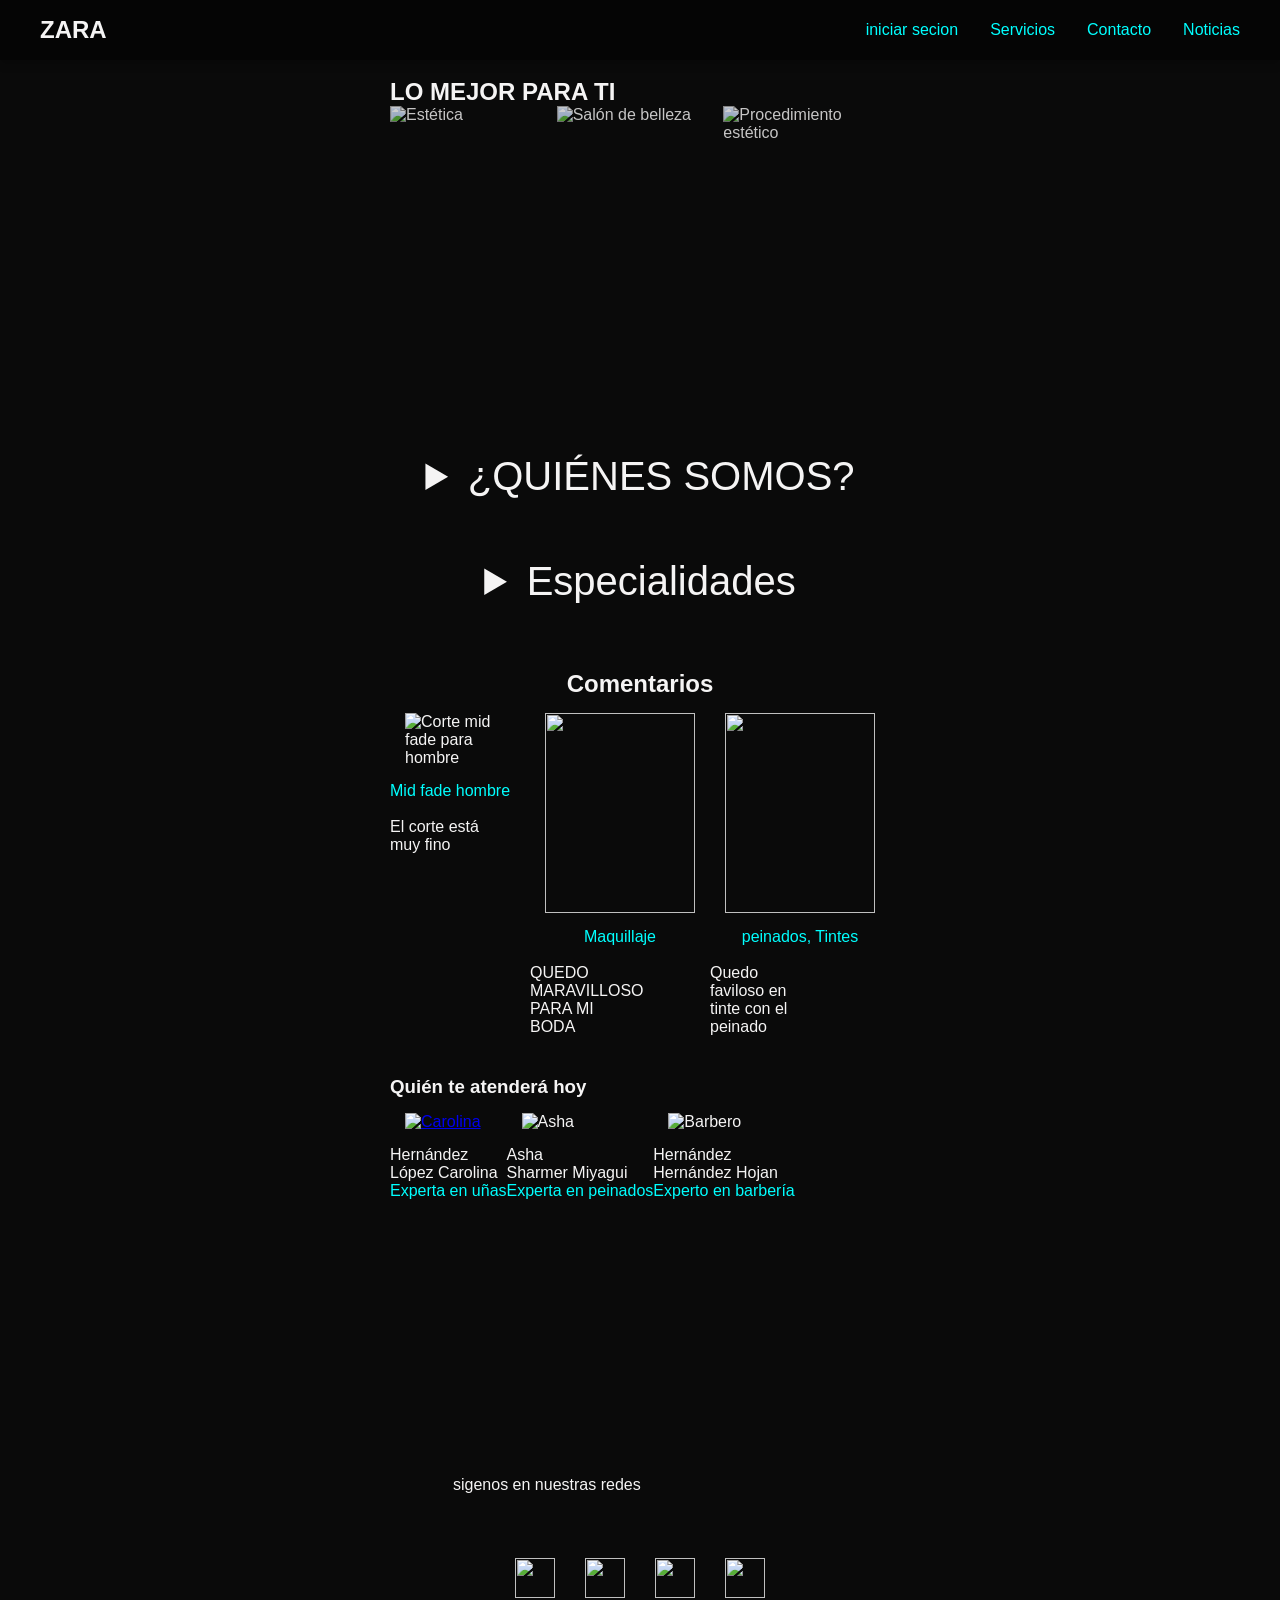
==== frontend/index.html @ 86b6a08e "orden" ====
<!DOCTYPE html>
<html lang="es">

<head>
    <meta charset="UTF-8">
    <meta name="viewport" content="width=device-width, initial-scale=1.0">
    <title>ZARA</title>
    <link href="estilos/estilos.css" rel="stylesheet">
</head>

<body>

<body>

    <header>
        <nav>
            <div class="nav_container">

                <a href="#" class="logo">ZARA</a>

                <button class="menu_bt" id="menuBtn" aria-expanded="false">
                    ≡
                </button>

                <ul class="nav_links" id="navLinks">
                    <li>
                        <a href="usuario.html">iniciar secion</a>
                    </li>

                    <li>
                        <a href="servicios.html">Servicios</a>
                    </li>

                    <li>
                        <a href="contacto.html">Contacto</a>
                    </li>
                    <li>
                        <a href="noticias.html">Noticias</a>
                    </li>
                </ul>

            </div>
        </nav>
    </header>
    <br>

    <div class="cuadro">

        <section>
            <h1>LO MEJOR PARA TI</h1>

            <div class="wius">
                <img src="https://cdn.pixabay.com/photo/2017/10/29/23/37/estetica-2901096_1280.jpg" alt="Estética">
                <img src="https://images.fresha.com/lead-images/placeholders/hair-salon-189.jpg?class=width-small"
                    alt="Salón de belleza">
                <img src="https://media.gettyimages.com/id/1347013301/es/foto/el-procedimiento-de-la-medicina-est%C3%A9tica.jpg?s=612x612&w=0&k=20&c=e2QnLi5lDzYhxBXJVDUsyGyKHxDDmjA5Le5JtWlA25o="
                    alt="Procedimiento estético">
            </div>
        </section>

        <br>

        <section class="Cuestions">
            <details>
                <summary style="font-size: 40px;">
                    ¿QUIÉNES SOMOS?
                </summary>

                <div class="Cuestions">
                    <p>
                        SOMOS ZARA, UNA ESTÉTICA QUE CUIDA
                        TU CABELLO A UNA PROFUNDIDAD
                        QUE NI TÚ CONOCÍAS
                    </p>
                </div>
            </details>
        </section>

        <section class="Cuestions">
            <details>
                <summary style="font-size: 40px;">
                    Especialidades
                </summary>

                <div class="infoper">

                    <div class="servise">
                        <li>Manicure</li>
                        <li>Pedicure</li>
                        <li>Barbería</li>
                    </div>

                    <div class="servise">
                        <li>Peinados</li>
                        <li>Maquillaje</li>
                        <li>Tintes</li>
                    </div>

                </div>
            </details>
        </section>

        <br>
        <br>

        <h2>Comentarios </h2>

        <section class="maestros">
            <div>
                <img src="estilos/imgs/cortes-mid-fade-para-hombre-subido-istock.webp"
                    alt="Corte mid fade para hombre">

                <div style="text-align: left; color: aqua;">
                    Mid fade hombre
                </div>
                <br>

                <div style="text-align: left;">
                    El corte está<br>
                    muy fino
                </div>
            </div>
            <div>
                <img src="estilos/imgs/Maquillaje-de-ojos-para-boda-natural1.webp">

                <div style="text-align: center; color: aqua;">
                    Maquillaje
                </div>
                <br>

                <div style="text-align: left; width: 80px;">
                    QUEDO MARAVILLOSO
                     PARA MI BODA 
                </div>
            </div>
            <div>
                <img src="estilos/imgs/6ca13be33680dc846db12d1da7114203.webp">
                <div style="text-align: center; color: aqua;">
                    peinados, Tintes
                </div>
                <br>

                <div style="text-align: left; width: 80px;">
                    Quedo faviloso en tinte con el peinado 

                </div>
            </div>
        </section>
        <br>
        <section style="margin: 60px;">
            <h3>Quién te atenderá hoy</h3>
        <section class="maestros">
            <div>
                <a href="contacto.html">
                    <img src="estilos/imgs/gettyimages-2157655301-612x612.jpg"
                        alt="Carolina">
                </a>

                <div>
                    Hernández<br>
                    López Carolina
                </div>

                <div>
                    <span style="color: aqua;">
                        Experta en uñas
                    </span>
                </div>
            </div>

            <div>
                <img src="estilos/imgs/gettyimages-1400696521-612x612.jpg"
                    alt="Asha">

                <div>
                    Asha<br>
                    Sharmer Miyagui
                </div>

                <div>
                    <span style="color: aqua;">
                        Experta en peinados
                    </span>
                </div>
            </div>

            <div>
                <img src="estilos/imgs/barber.jpg"
                    alt="Barbero">

                <div>
                    Hernández<br>
                    Hernández Hojan
                </div>

                <div>
                    <span style="color: aqua;">
                        Experto en barbería
                    </span>
                </div>
            </div>

            </section>
        </section>

        <br>
    <footer>
        <div>
            sigenos en nuestras redes
        </div>
        <br>
        <div>
            <ul class = "Redes">
                <li >
                    <img src="estilos/imgs/icono1.webp">
                </li>
                <li>
                    <img src="estilos/imgs/wogo.webp" >

                </li>
                    <li>
                        <img src="estilos/imgs/xlogo.webp">

                </li>
                    <li>
                        <img src="estilos/imgs/tick.webp">

                </li>
            </ul>
        </div>
    </footer>
</div>
<script src="scripts.js"></script>

</body>

</html>
---- frontend/estilos/estilos.css ----
*{
    margin: 0;
    padding: 0;
    box-sizing: border-box;
    font-family: Arial, Helvetica, sans-serif;
}

body {
    background-color: #0a0a0a;
    color: #f5f4f4;
}


header {
    margin: 20px auto;
    padding: 10px;
}

nav {
    position: fixed;
    top: 0;
    left: 0;
    width: 100%;
    background-color: #050505;
    padding: 1rem 2rem;
    box-shadow: 0 2px 10px rgba(0, 0, 0, 0.3);
    z-index: 1000;
}

.nav_container {
    display: flex;
    justify-content: space-between;
    align-items: center;
    max-width: 1200px;
    margin: 0 auto;
}

.logo {
    color: #f5f4f4;
    font-weight: bold;
    font-size: 1.5rem;
    text-decoration: none;
}

.nav_links {
    display: flex;
    gap: 2rem;
    list-style: none;
}

.nav_links a {
    display: inline-block;
    color: aqua;
    text-decoration: none;
    font-weight: 500;
    transition: all 0.2s;
}

.nav_links a:hover {
    opacity: 0.8;
    transform: translateY(-2px);
}

.menu_bt {
    display: none;
    background: none;
    border: none;
    color: #fff;
    font-size: 1.8rem;
    cursor: pointer;
}


/* MENÚ PARA MÓVIL */
@media (max-width: 768px) {

    .menu_bt {
        display: block;
    }

    .nav_links {
        position: fixed;
        top: 70px;
        left: 0;
        width: 100%;
        background-color: #050505;

        flex-direction: column;
        align-items: center;
        gap: 1rem;

        padding: 20px 0;

        clip-path: circle(0px at 90% -10%);
        pointer-events: none;

        transition: clip-path 0.4s ease;
    }

    .nav_links.activate {
        clip-path: circle(1000px at 90% -10%);
        pointer-events: all;
    }

    .nav_links li {
        opacity: 0;
        transform: translateY(20px);
        transition: all 0.3s ease;
    }

    .nav_links.activate li {
        opacity: 1;
        transform: translateY(0);
    }

    .nav_links.activate li:nth-child(1) {
        transition-delay: 0.1s;
    }

    .nav_links.activate li:nth-child(2) {
        transition-delay: 0.2s;
    }

    .nav_links.activate li:nth-child(3) {
        transition-delay: 0.3s;
    }
}


.cuadro {
    height: 700px;
    align-items: center;
    display: flex;
    flex-direction: column;
    width: 75px;
    max-width: 1000px;
    min-width: 320px;
    margin: auto;
}

.wius {
    display: flex;
    width: 500px;
    height: 300px;
}

.Cuestions {
    border: #050505;
    border-radius: 60%;
    width: 500px;
    text-align: center;
    height: 100px;
    margin: 30px;
    opacity: 1;
    flex-direction: column;
}

.infor {
    width: 500px;
    text-align: center;
    height: 100px;
    margin: 5px;
    opacity: 1;
}

.infoper {
    text-align: left;
    display: flex;
}

.servise {
    flex-direction: column;
    list-style: none;
    display: flex;
    height: 100px;
    width: 500px;
    align-items: center;
    gap: 30px;
    margin: 10px;
    font-size: 18px;
}

.wius img {
    width: 0;
    flex-grow: 1;
    object-fit: cover;
    opacity: 0.8;
    transition: 0.6s ease;
}

.wius img:hover {
    opacity: 1;
    width: 300px;
}

.maestros {
    display: flex;
    width: 500px;
    height: 300px;
}

.maestros img {
    width: 150px;
    flex-grow: 1;
    object-fit: cover;
    transition: 0.6s ease;
    margin: 15px;
    height: 200px;
    opacity: 1;
}

.maestros img:hover {
    opacity: 1;
    width: 300px;
}

.Redes{
    list-style: none;
    top: 0;
    left: 0;
    width: 100%;
    padding: 1rem 2rem;
    display: flex;
    height: 100%;  
    margin: 15PX;
    z-index: 1000;
}

.Redes img{
height: 40px; width: 40px; margin: 15PX;
}
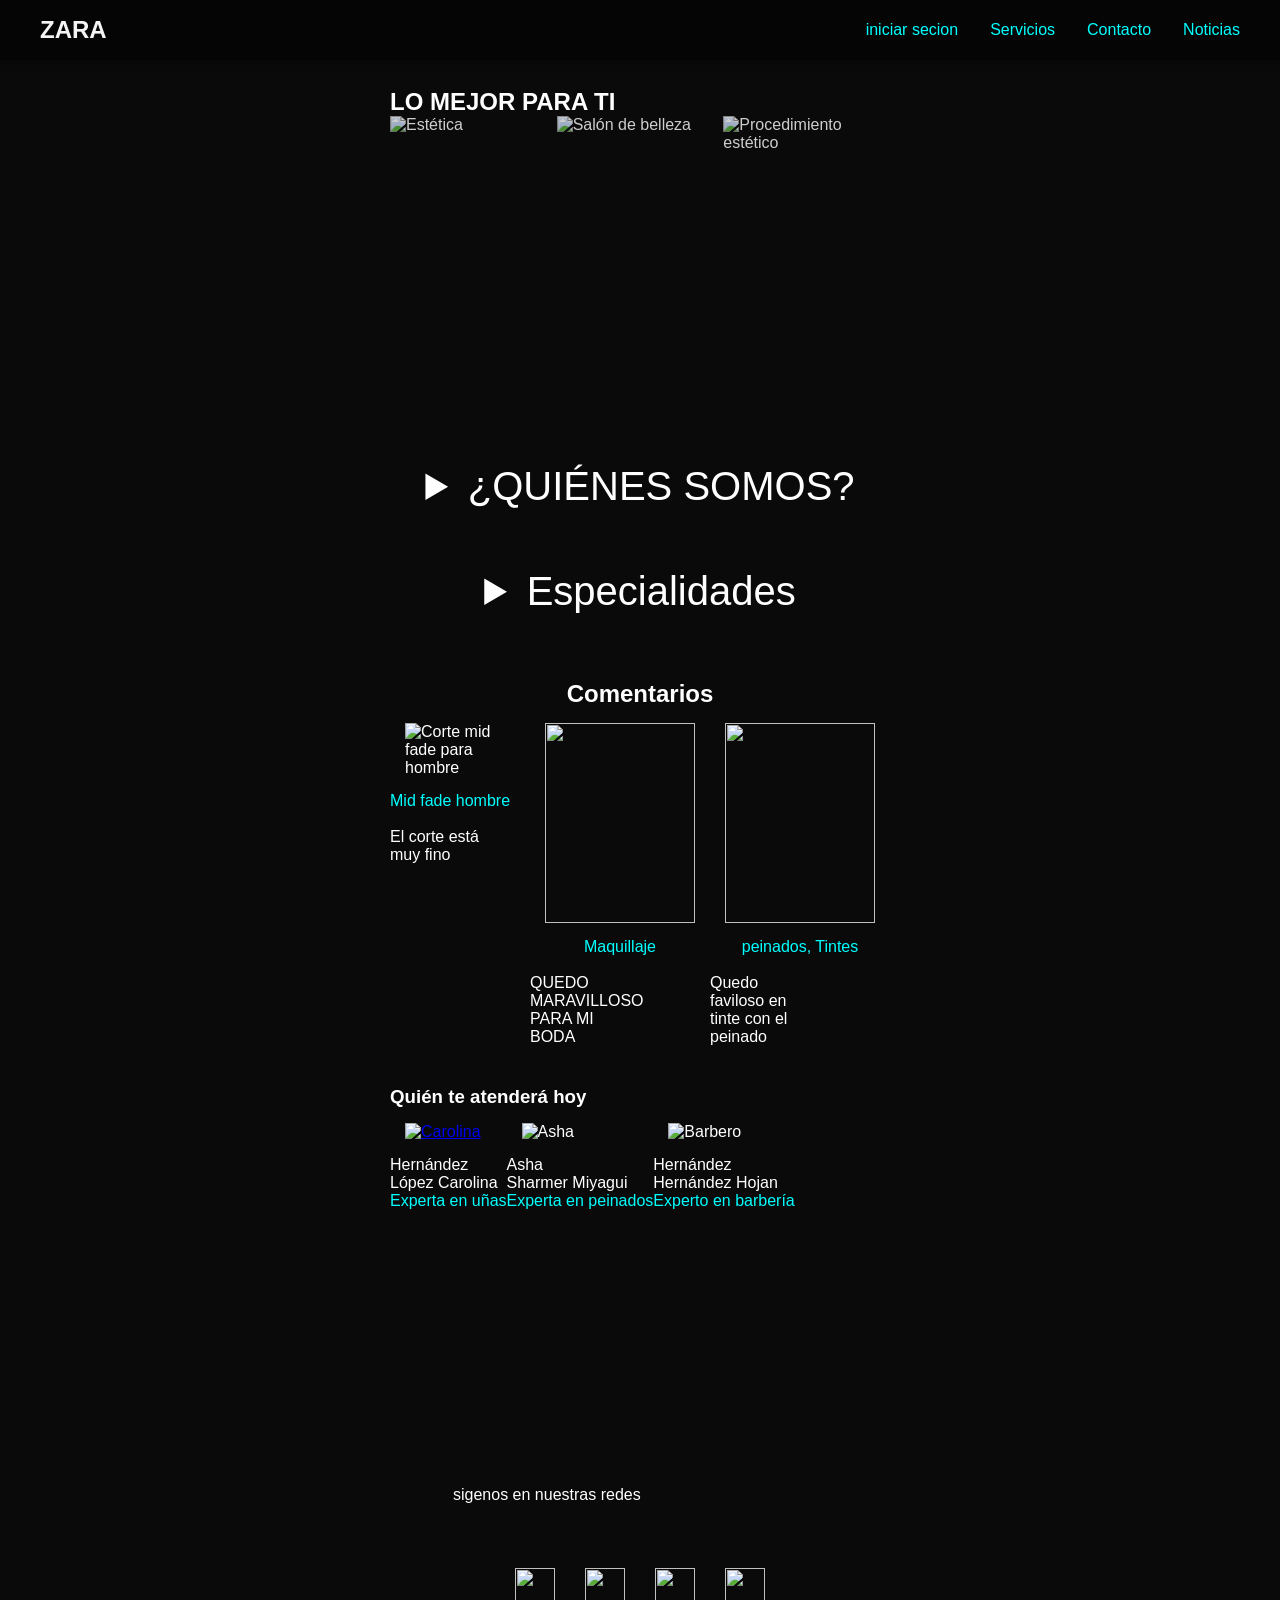
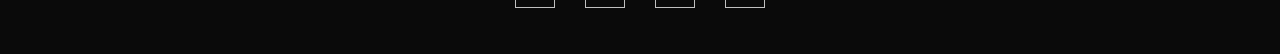
==== commit 8265b082: "cambioOS" ====
--- a/frontend/index.html
+++ b/frontend/index.html
@@ -204,6 +204,7 @@
         </section>
 
         <br>
+
     <footer>
         <div>
             sigenos en nuestras redes
--- a/frontend/estilos/estilos.css
+++ b/frontend/estilos/estilos.css
@@ -7,7 +7,14 @@
 
 body {
     background-color: #0a0a0a;
-    color: #f5f4f4;
+    font-family: Arial, Helvetica, sans-serif;
+    padding: 10px;
+    align-items: center;
+    border-radius: 6px;
+    flex-direction: column;
+    list-style: none;
+    display: flex;
+    color: #fff;
 }
 
 
@@ -227,5 +234,42 @@
 }
 
 .Redes img{
-height: 40px; width: 40px; margin: 15PX;
+height: 40px; 
+width: 40px; 
+margin: 15PX;
+}
+
+.SliderWrappers {
+    position: relative;
+    max-width: 1000px;
+    margin: 0 auto;
+}
+
+.Slider {
+    display: flex;
+    aspect-ratio: 16 / 9;
+    overflow: hidden;
+    scroll-snap-type: x mandatory;
+    scroll-behavior: smooth; /* ← hace suave el cambio */
+    box-shadow: 0 .25rem #25252526;
+    border-radius: .25rem;
+}
+
+.Slider img {
+    flex: 1 0 100%;
+    scroll-snap-align: start;
+    object-fit: cover;
+}
+
+.SliderBt {
+    background-image: url(imgs/nexr.webp);
+    background-repeat: no-repeat;
+    background-size: contain;
+    height: 250px;
+    width: 25px;
+    padding: 45px;
+
+    cursor: pointer;
+    border: none;
+    background-color: transparent;
 }
